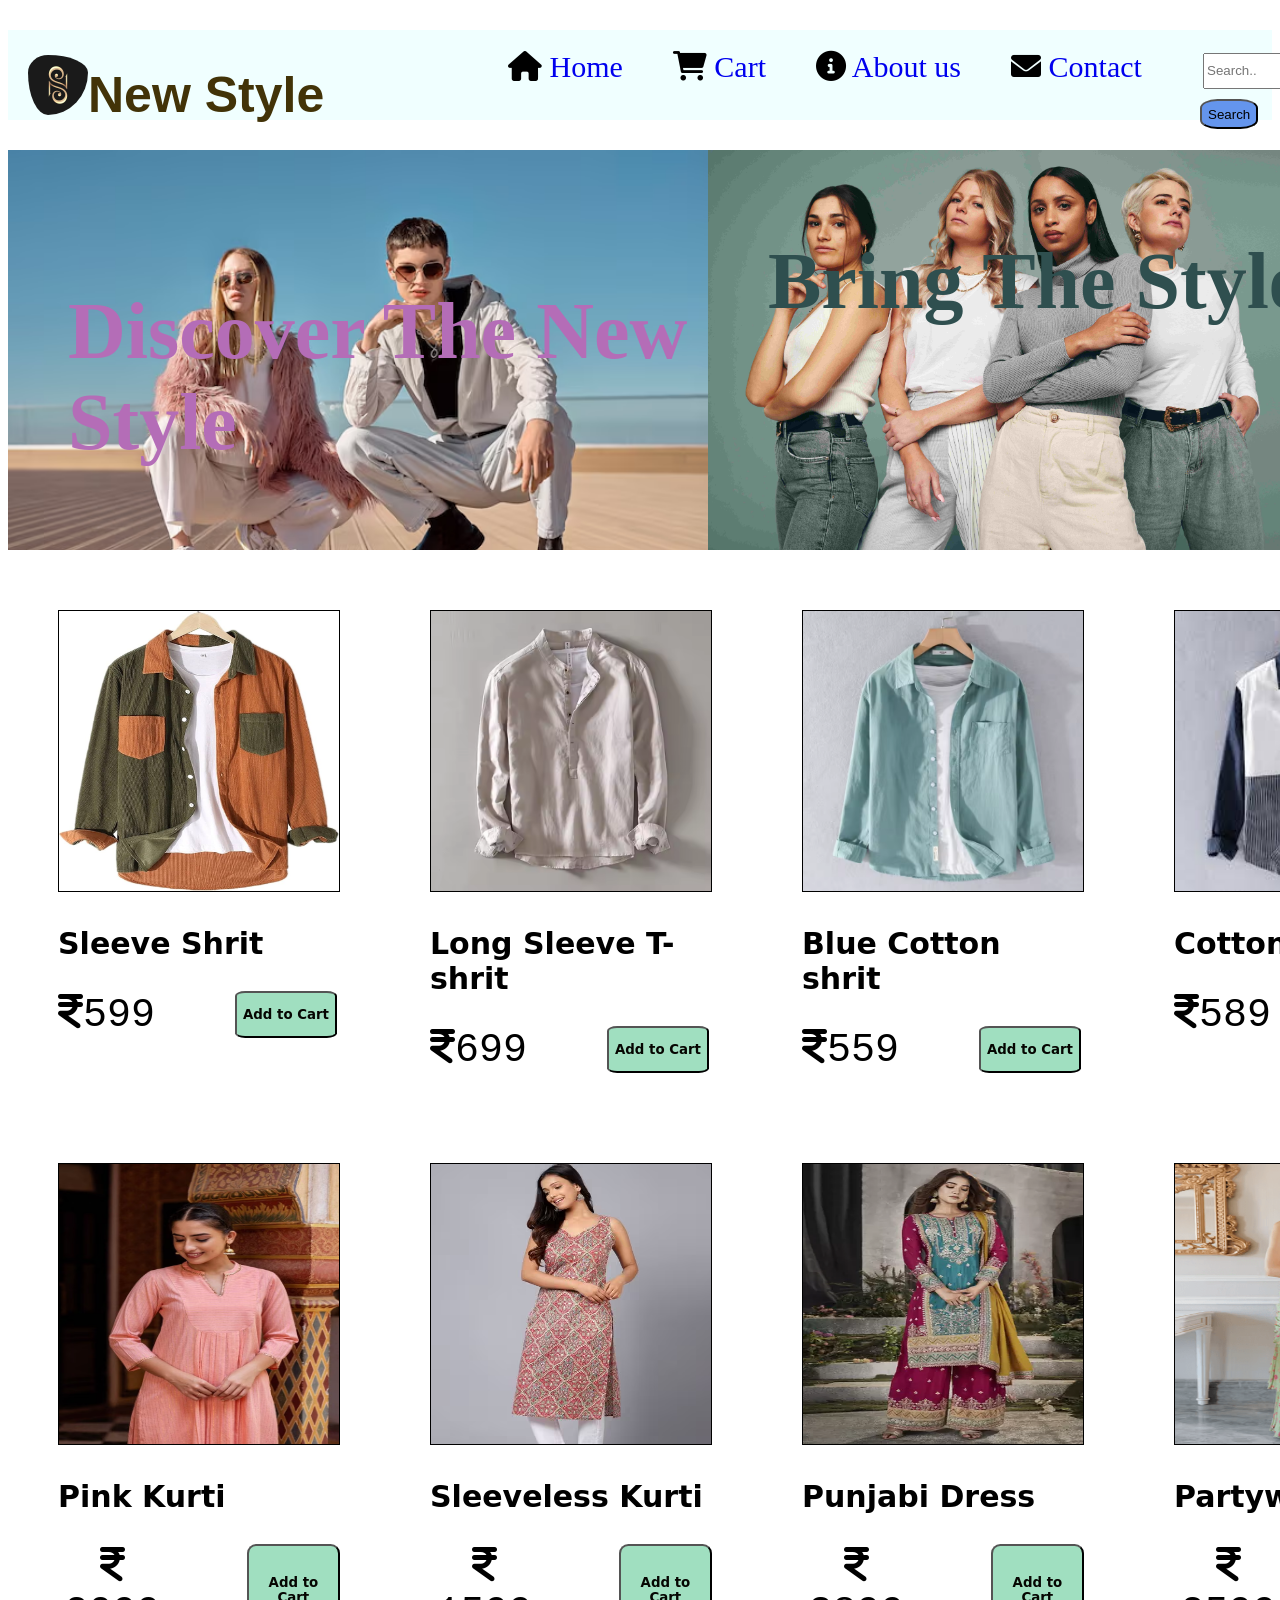
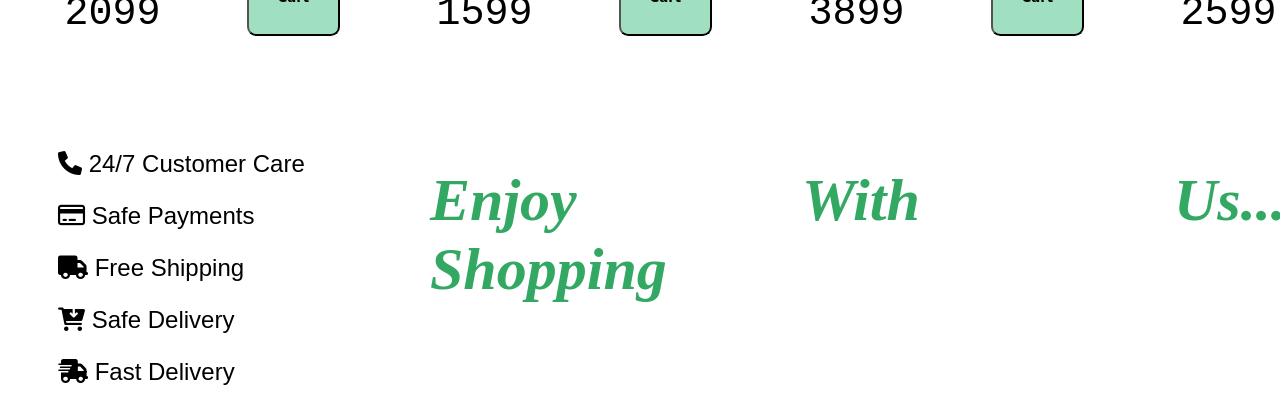
==== ecommerce.html @ 583b24ca "Add files via upload" ====
<!DOCTYPE html>
<html lang="en">
<head>
    <meta charset="UTF-8">
    <meta name="viewport" content="width=device-width, initial-scale=1.0">
    <title>New Style</title>
    <link rel="stylesheet" href="style.css">
    <link rel="stylesheet" href="https://cdnjs.cloudflare.com/ajax/libs/font-awesome/6.0.0-beta3/css/all.min.css">
    <link rel="icon" href="./newstylelogo.jpg" type="image/x-icon">
    
    
</head>

<body>
    <img src="./newstylelogo.jpg" alt="logo" class="logo">
    <h1 class="title">New Style</h1>
    <header>
    <ul class="firstmenu">
        <li><i class="fa-solid fa-house"></i> <a href="#">Home</a></li>
        <li><i class="fa-solid fa-cart-shopping"></i> <a href="#">Cart</a></li>
        <li><i class="fa-solid fa-circle-info"></i> <a href="#">About us</a></li>
        <li><i class="fa-solid fa-envelope"></i> <a href="#">Contact</a></li>
    </ul>
    <form >
        <input class="in" type="text" placeholder="Search..">
        <button class="search" type="submit">Search</button>
    </form>
    
    </header>

    <div class="intro">
        <section class="moto">
            <a href="#">
            <h1 class="theme">Discover The New Style</h1>
            </a>
        </section>

        <section class="moto2">
            <a href="#">
            <h1 class="theme2">Bring The Style</h1>
            </a>
        </section>
    </div>
    <div class="items">
        <section class="item1">
            <a href="#">
            <img src="./item1.jpg" alt="shrit for men" class="item">
            <h3>Sleeve Shrit</h3>
            </a>
            <div class="side">
             <span class="cost"> <i class="fa-solid fa-indian-rupee-sign"></i>599</span>
             <button class="cart">Add to Cart</button>
            </div>
        </section>

        <section class="item2">
            <a href="#">
            <img src="./item2.jpg" alt="shrit for men"  class="item">
            <h3>Long Sleeve T-shrit</h3>
            </a>
            <div class="side">
                <span class="cost"> <i class="fa-solid fa-indian-rupee-sign"></i>699</span>
                <button class="cart">Add to Cart</button>
            </div>
        </section>

        <section class="item3">
            <a href="#">
            <img src="./item3.jpg" alt="shrit for men" class="item">
            <h3>Blue Cotton shrit</h3>
            </a>
            <div class="side">
                <span class="cost"> <i class="fa-solid fa-indian-rupee-sign"></i>559</span>
                <button class="cart">Add to Cart</button>
            </div>
        </section>
        
        <section class="item4">
            <a href="#">
            <img src="./item4.jpg" alt="shrit" class="item">
            <h3>Cotton Shrit</h3>
            </a>
            <div class="side">
                <span class="cost"> <i class="fa-solid fa-indian-rupee-sign"></i>589</span>
                <button class="cart">Add to Cart</button>
            </div>
        </section>
        <section class="item5">
            <a href="#">
            <img src="./item5.jpg" alt="kurti" class="item">
            <h3>Pink Kurti</h3>
            </a>
            <div class="side">
                <span class="cost"> <i class="fa-solid fa-indian-rupee-sign"></i>2099</span>
                <button class="cart">Add to Cart</button>
            </div>
        </section>
        <section class="item6">
            <a href="#">
            <img src="./item6.jpg" alt="kurti" class="item">
            <h3>Sleeveless Kurti</h3>
            </a>
            <div class="side">
                <span class="cost"> <i class="fa-solid fa-indian-rupee-sign"></i>1599</span>
                <button class="cart">Add to Cart</button>
            </div>
        </section>
        <section class="item7">
            <a href="#">
            <img src="./item7.jpg" alt="punjabi" class="item">
            <h3>Punjabi Dress</h3>
            </a>
            <div class="side">
                <span class="cost"> <i class="fa-solid fa-indian-rupee-sign"></i>3899</span>
                <button class="cart">Add to Cart</button>
            </div>
        </section>
        <section class="item8">
            <a href="#">
            <img src="./item8.jpg" alt="shrit for men" class="item">
            <h3>Partywear</h3>
            </a>
            <div class="side">
                <span class="cost"> <i class="fa-solid fa-indian-rupee-sign"></i>2599</span>
                <button class="cart">Add to Cart</button>
            </div>
        </section>
        <div class="foot">
            <p><i class="fa-solid fa-phone"></i>  24/7 Customer Care</p>
            <p><i class="fa-regular fa-credit-card"></i>  Safe Payments</p>
            <p><i class="fa-solid fa-truck"></i>  Free Shipping</p>
            <p><i class="fa-solid fa-cart-arrow-down"></i> Safe Delivery</p>
            <p><i class="fa-solid fa-truck-fast"></i>  Fast Delivery</p>

        </div>
        <div class="end">
            <h1>Enjoy Shopping</h1>
        </div>
        <div class="end">
            <h1>With</h1>
        </div>
        <div class="end">
            <h1>Us.....</h1>
        </div>
    </div>


    


</body>
</html>
---- style.css ----
.logo{
    height: 60px;
    width: 60px;
    position: absolute;
    padding-top: 25px;
    padding-left: 20px;
    border-radius: 50%;
}
.title{
    position: absolute;
    padding-top: 2px;
    padding-left: 80px;
    color:rgb(66, 51, 8);
    font-family: sans-serif;
    font-size: 50px;
}
form{
    position: absolute;
    left: 1200px;
    top: 48px;
    
}
.search{
    height: 30px;
    color: black;
    border-radius: 30%;
    background-color: cornflowerblue;
}
.in{
    height: 30px;
    margin: 3px;
    
}
a{
    text-decoration: none;
}
.firstmenu{
    display: flex;
    gap: 50px;
    padding-top: 20px;
    list-style-type: none;
    position: sticky;
    height: 70px;
    padding-left: 500px;

}
header{
    font-size: 30px;
    background-color: azure;
    
}

.intro{
    display: grid;
    grid-template-columns: repeat(2,1fr);
}
.theme{
    color: rgb(180, 109, 183);
    font-size: 80px;
    position: relative;
    padding-left: 60px;
    padding-top: 70px;

}
.moto{
    height: 400px;
    width: 700px;
    background-image: url(./moto.jpg);
    background-size: cover;
}
.theme2{
    color: darkslategrey;
    font-size: 80px;
    position: relative;
    top: 20px;
    padding-left: 60px;
}
.moto2{
    height: 400px;
    width:700px;
    background-image: url(./moto2.jpg);
    background-size: cover;
}
.item{
    height: 280px;
    width: 280px;
    border: 1px solid black;
}
.items{
    display: grid;
    grid-template-columns: repeat(4,0fr);
    gap: 90px;
    position: absolute;
    padding-left: 50px;
    padding-top: 60px;
}
h3{
    position:relative;
    font-family: system-ui, -apple-system, BlinkMacSystemFont, 'Segoe UI', Roboto, Oxygen, Ubuntu, Cantarell, 'Open Sans', 'Helvetica Neue', sans-serif;
    font-size: 30px;
    color: black;
}
.cost{
    font-size: 40px ;
    font-family: monospace;
    
}
.side{
    display: flex;
    text-align: center;
    gap: 80px;
}
.cart{
    font-weight: bold;
    font-family: system-ui, -apple-system, BlinkMacSystemFont, 'Segoe UI', Roboto, Oxygen, Ubuntu, Cantarell, 'Open Sans', 'Helvetica Neue', sans-serif;
    border-radius: 10%;
    color: rgb(6, 6, 2);
    background-color: rgb(160, 223, 192);
}
.foot{
    font-family: 'Trebuchet MS', 'Lucida Sans Unicode', 'Lucida Grande', 'Lucida Sans', Arial, sans-serif;
    font-size: x-large;
}
.end{
    font-size: 30px;
    font-style: oblique;
    color: rgb(50, 168, 99);
}
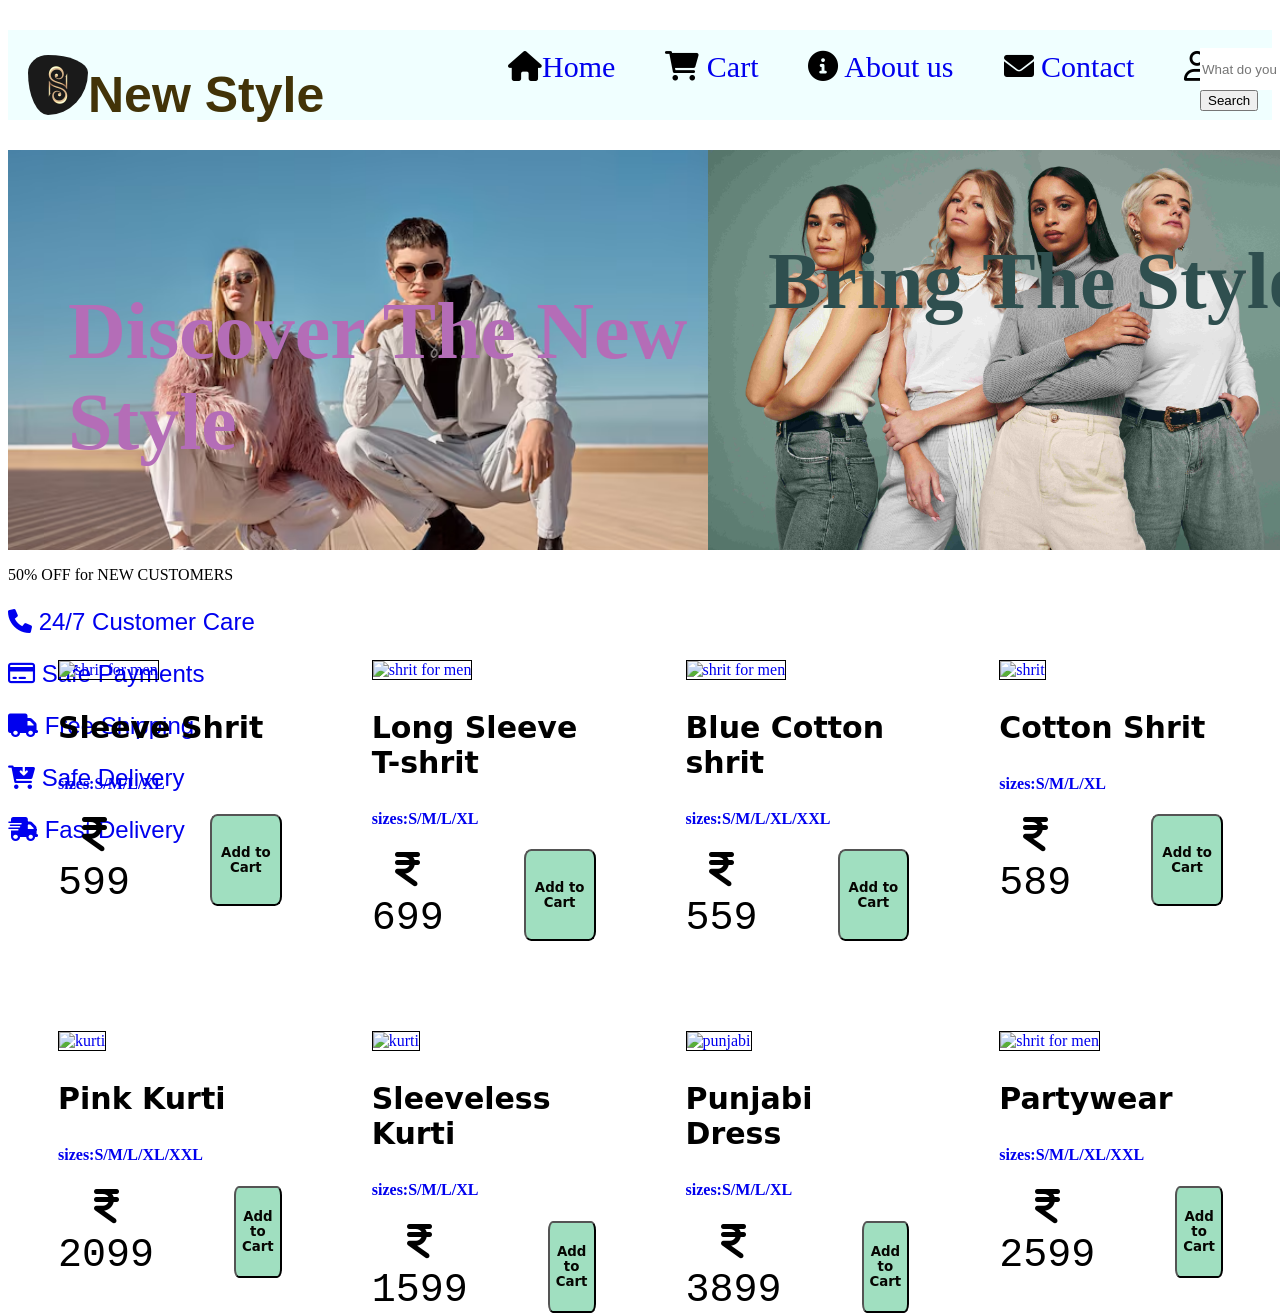
==== commit bc0d7000: "Update ecommerce.html" ====
--- a/ecommerce.html
+++ b/ecommerce.html
@@ -15,18 +15,25 @@
     <img src="./newstylelogo.jpg" alt="logo" class="logo">
     <h1 class="title">New Style</h1>
     <header>
+
     <ul class="firstmenu">
-        <li><i class="fa-solid fa-house"></i> <a href="#">Home</a></li>
+        <li><i class="fa-solid fa-house"></i><a href="#">Home</a></li>
         <li><i class="fa-solid fa-cart-shopping"></i> <a href="#">Cart</a></li>
         <li><i class="fa-solid fa-circle-info"></i> <a href="#">About us</a></li>
         <li><i class="fa-solid fa-envelope"></i> <a href="#">Contact</a></li>
+        <li><i class="fa-regular fa-user"></i><a href="#">login</a></li>
     </ul>
-    <form >
-        <input class="in" type="text" placeholder="Search..">
-        <button class="search" type="submit">Search</button>
-    </form>
     
     </header>
+    <div class="Searchbar">
+            <form action="/submit" method="get" id="Search">
+            <input type="text" id="input" placeholder="What do you want to wear?" style="height: 40px;width:300px ;border: 0cap;">
+            <button type="submit" id="send">Search</button>
+            </form>
+
+    </div>
+    
+
 
     <div class="intro">
         <section class="moto">
@@ -41,11 +48,16 @@
             </a>
         </section>
     </div>
+
+    <div class="discount">
+    <p>50% OFF  for NEW CUSTOMERS</p>
+    </div>
     <div class="items">
         <section class="item1">
             <a href="#">
-            <img src="./item1.jpg" alt="shrit for men" class="item">
+            <img src="Dresses/item1.jpg" alt="shrit for men" class="item">
             <h3>Sleeve Shrit</h3>
+            <h4>sizes:S/M/L/XL</h4>
             </a>
             <div class="side">
              <span class="cost"> <i class="fa-solid fa-indian-rupee-sign"></i>599</span>
@@ -55,8 +67,9 @@
 
         <section class="item2">
             <a href="#">
-            <img src="./item2.jpg" alt="shrit for men"  class="item">
+            <img src="Dresses/item2.jpg" alt="shrit for men"  class="item">
             <h3>Long Sleeve T-shrit</h3>
+            <h4>sizes:S/M/L/XL</h4>
             </a>
             <div class="side">
                 <span class="cost"> <i class="fa-solid fa-indian-rupee-sign"></i>699</span>
@@ -66,8 +79,9 @@
 
         <section class="item3">
             <a href="#">
-            <img src="./item3.jpg" alt="shrit for men" class="item">
+            <img src="Dresses/item3.jpg" alt="shrit for men" class="item">
             <h3>Blue Cotton shrit</h3>
+            <h4>sizes:S/M/L/XL/XXL</h4>
             </a>
             <div class="side">
                 <span class="cost"> <i class="fa-solid fa-indian-rupee-sign"></i>559</span>
@@ -77,8 +91,9 @@
         
         <section class="item4">
             <a href="#">
-            <img src="./item4.jpg" alt="shrit" class="item">
+            <img src="Dresses/item4.jpg" alt="shrit" class="item">
             <h3>Cotton Shrit</h3>
+            <h4>sizes:S/M/L/XL</h4>
             </a>
             <div class="side">
                 <span class="cost"> <i class="fa-solid fa-indian-rupee-sign"></i>589</span>
@@ -87,8 +102,9 @@
         </section>
         <section class="item5">
             <a href="#">
-            <img src="./item5.jpg" alt="kurti" class="item">
+            <img src="Dresses/item5.jpg" alt="kurti" class="item">
             <h3>Pink Kurti</h3>
+            <h4>sizes:S/M/L/XL/XXL</h4>
             </a>
             <div class="side">
                 <span class="cost"> <i class="fa-solid fa-indian-rupee-sign"></i>2099</span>
@@ -97,8 +113,9 @@
         </section>
         <section class="item6">
             <a href="#">
-            <img src="./item6.jpg" alt="kurti" class="item">
+            <img src="Dresses/item6.jpg" alt="kurti" class="item">
             <h3>Sleeveless Kurti</h3>
+            <h4>sizes:S/M/L/XL</h4>
             </a>
             <div class="side">
                 <span class="cost"> <i class="fa-solid fa-indian-rupee-sign"></i>1599</span>
@@ -107,8 +124,9 @@
         </section>
         <section class="item7">
             <a href="#">
-            <img src="./item7.jpg" alt="punjabi" class="item">
+            <img src="Dresses/item7.jpg" alt="punjabi" class="item">
             <h3>Punjabi Dress</h3>
+            <h4>sizes:S/M/L/XL</h4>
             </a>
             <div class="side">
                 <span class="cost"> <i class="fa-solid fa-indian-rupee-sign"></i>3899</span>
@@ -117,36 +135,40 @@
         </section>
         <section class="item8">
             <a href="#">
-            <img src="./item8.jpg" alt="shrit for men" class="item">
+            <img src="Dresses/item8.jpg" alt="shrit for men" class="item">
             <h3>Partywear</h3>
+            <h4>sizes:S/M/L/XL/XXL</h4>
             </a>
             <div class="side">
                 <span class="cost"> <i class="fa-solid fa-indian-rupee-sign"></i>2599</span>
                 <button class="cart">Add to Cart</button>
             </div>
         </section>
+        </div>
         <div class="foot">
+            <a href="#">
             <p><i class="fa-solid fa-phone"></i>  24/7 Customer Care</p>
+            </a>
+            <a href="#">
             <p><i class="fa-regular fa-credit-card"></i>  Safe Payments</p>
+            </a>
+            <a href="#">
             <p><i class="fa-solid fa-truck"></i>  Free Shipping</p>
+            </a>
+            <a href="#">
             <p><i class="fa-solid fa-cart-arrow-down"></i> Safe Delivery</p>
+            </a>
+            <a href="#">
             <p><i class="fa-solid fa-truck-fast"></i>  Fast Delivery</p>
+            </a>
 
         </div>
-        <div class="end">
-            <h1>Enjoy Shopping</h1>
-        </div>
-        <div class="end">
-            <h1>With</h1>
-        </div>
-        <div class="end">
-            <h1>Us.....</h1>
-        </div>
-    </div>
 
 
     
 
 
 </body>
-</html>+</html>
+
+</html>
